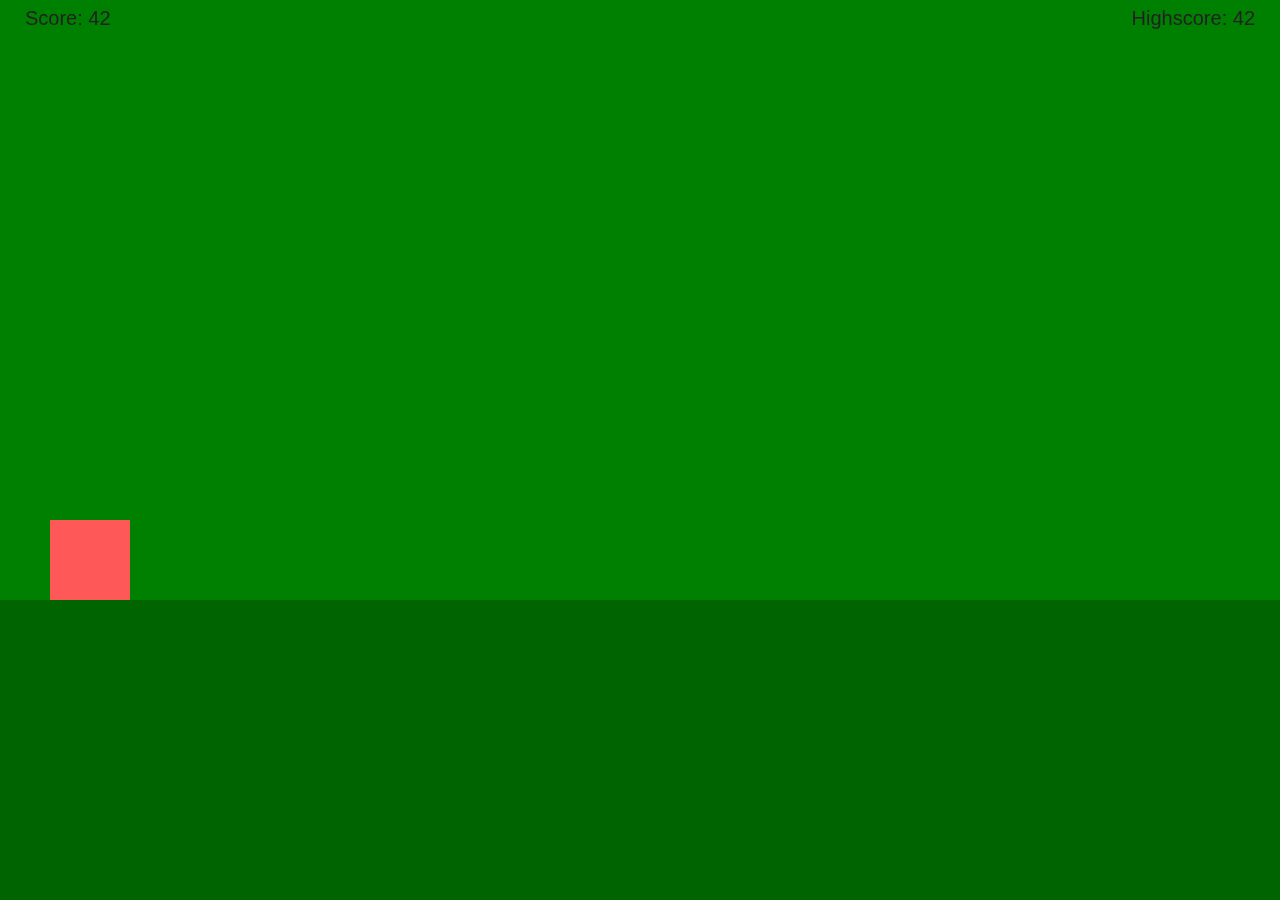
==== Amazon Run/index.html @ 8d3a7109 "Anexo do jogo base" ====
<!DOCTYPE html>
<html lang="pt-br">
<head>
  <meta charset="UTF-8">
  <meta name="viewport" content="width=device-width, initial-scale=1.0">
  <title>Chrome Dino Replica</title>
  <style>
    * {
      margin: 0;
      padding: 0;
      box-sizing: border-box;
	  background-color: green;
    }
    canvas {
      display: block;
    }
  </style>
</head>
<body>
  <canvas id="game" width="640" height="1200">
  <script src="main.js"></script>
  

  </canvas>
</body>
</html>
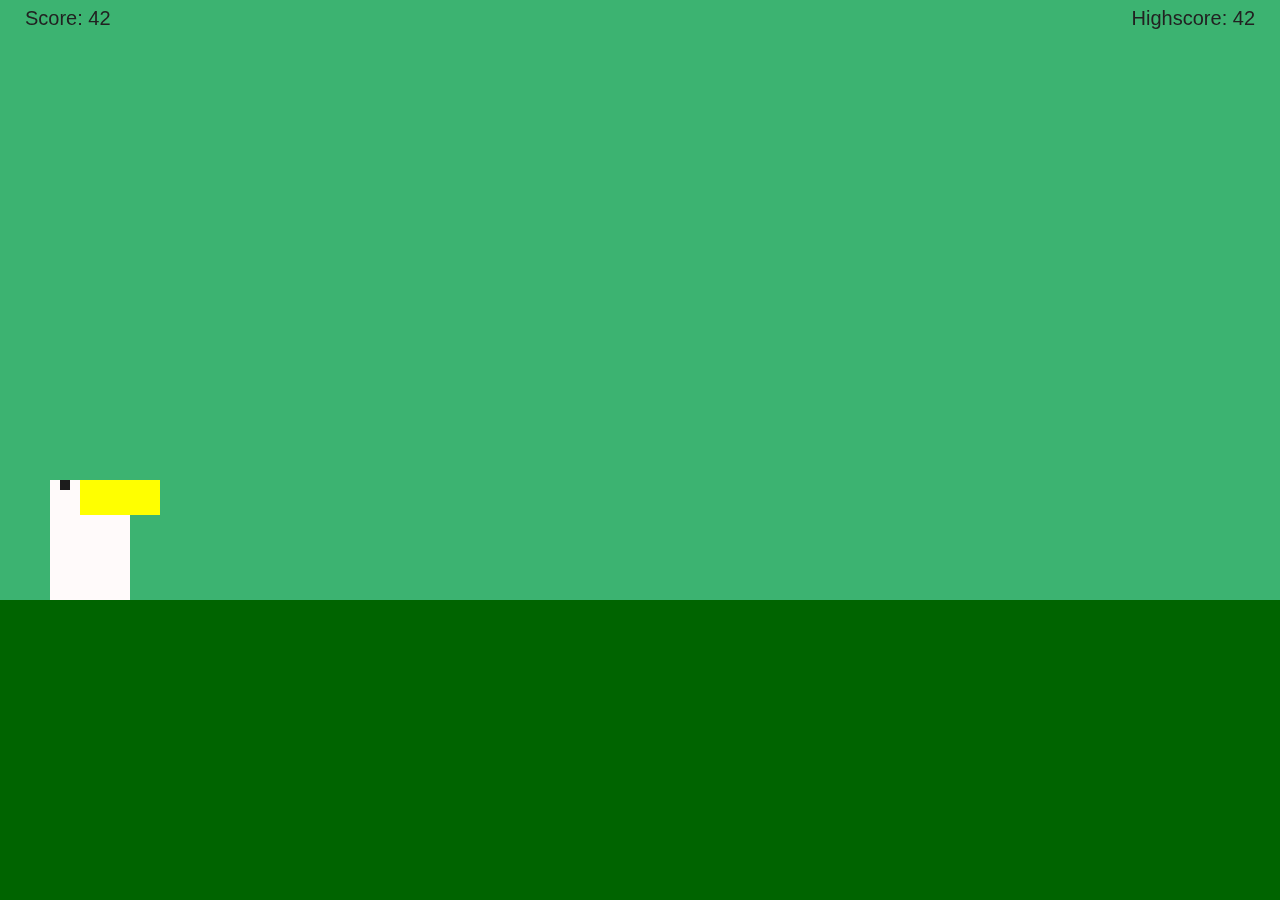
==== commit fc8fdd9f: "Atualização dos arquivos dia 22/11/2022" ====
--- a/Amazon Run/index.html
+++ b/Amazon Run/index.html
@@ -9,7 +9,7 @@
       margin: 0;
       padding: 0;
       box-sizing: border-box;
-	  background-color: green;
+	  background-color: #3CB371;
     }
     canvas {
       display: block;
@@ -18,7 +18,10 @@
 </head>
 <body>
   <canvas id="game" width="640" height="1200">
-  <script src="main.js"></script>
+  <script src="main.js">
+  
+  
+  </script>
   
 
   </canvas>
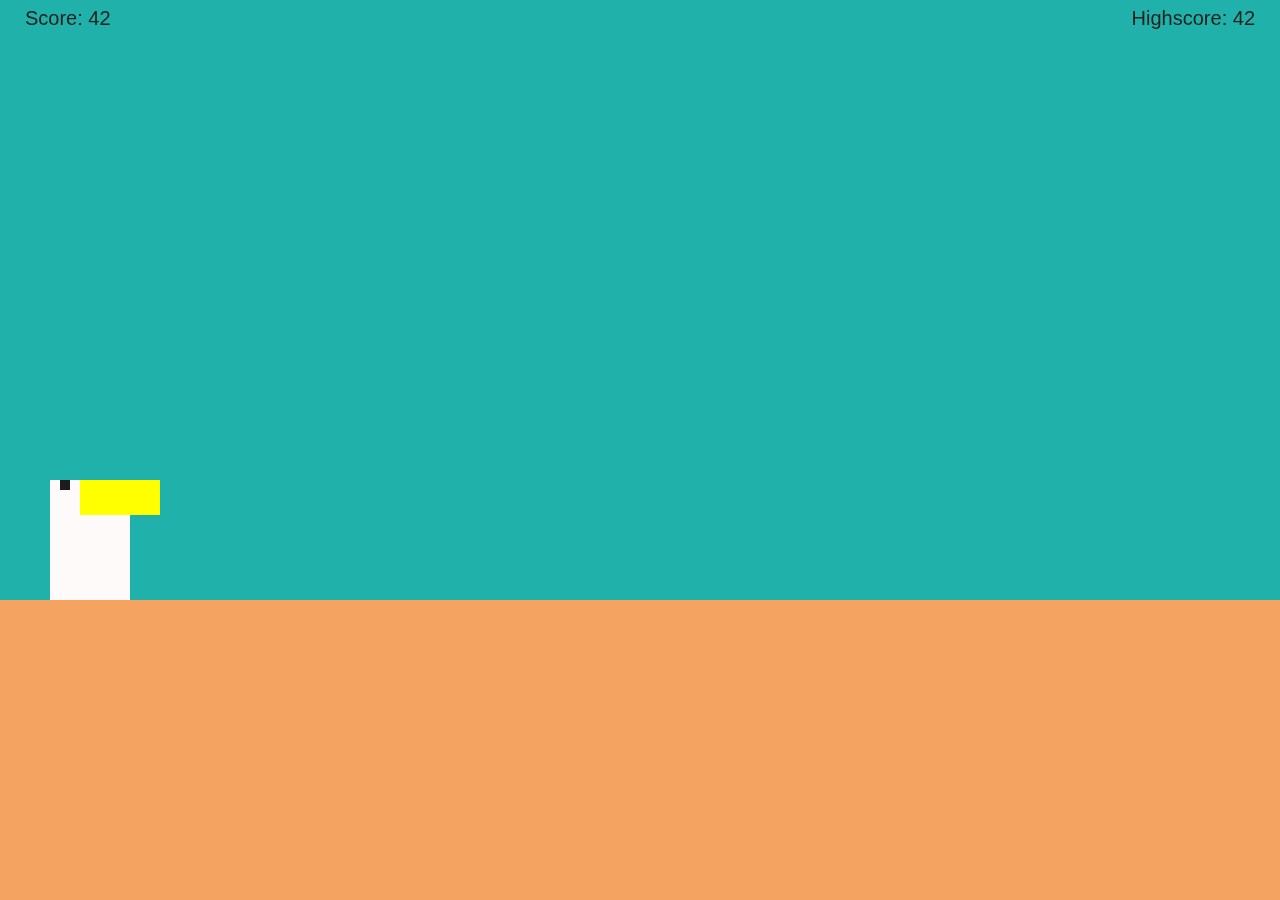
==== commit 2a5e3f2d: "Atualização cenário2" ====
--- a/Amazon Run/index.html
+++ b/Amazon Run/index.html
@@ -9,7 +9,7 @@
       margin: 0;
       padding: 0;
       box-sizing: border-box;
-	  background-color: #3CB371;
+	  background-color: #20B2AA;
     }
     canvas {
       display: block;
@@ -26,4 +26,4 @@
 
   </canvas>
 </body>
-</html>+</html>
